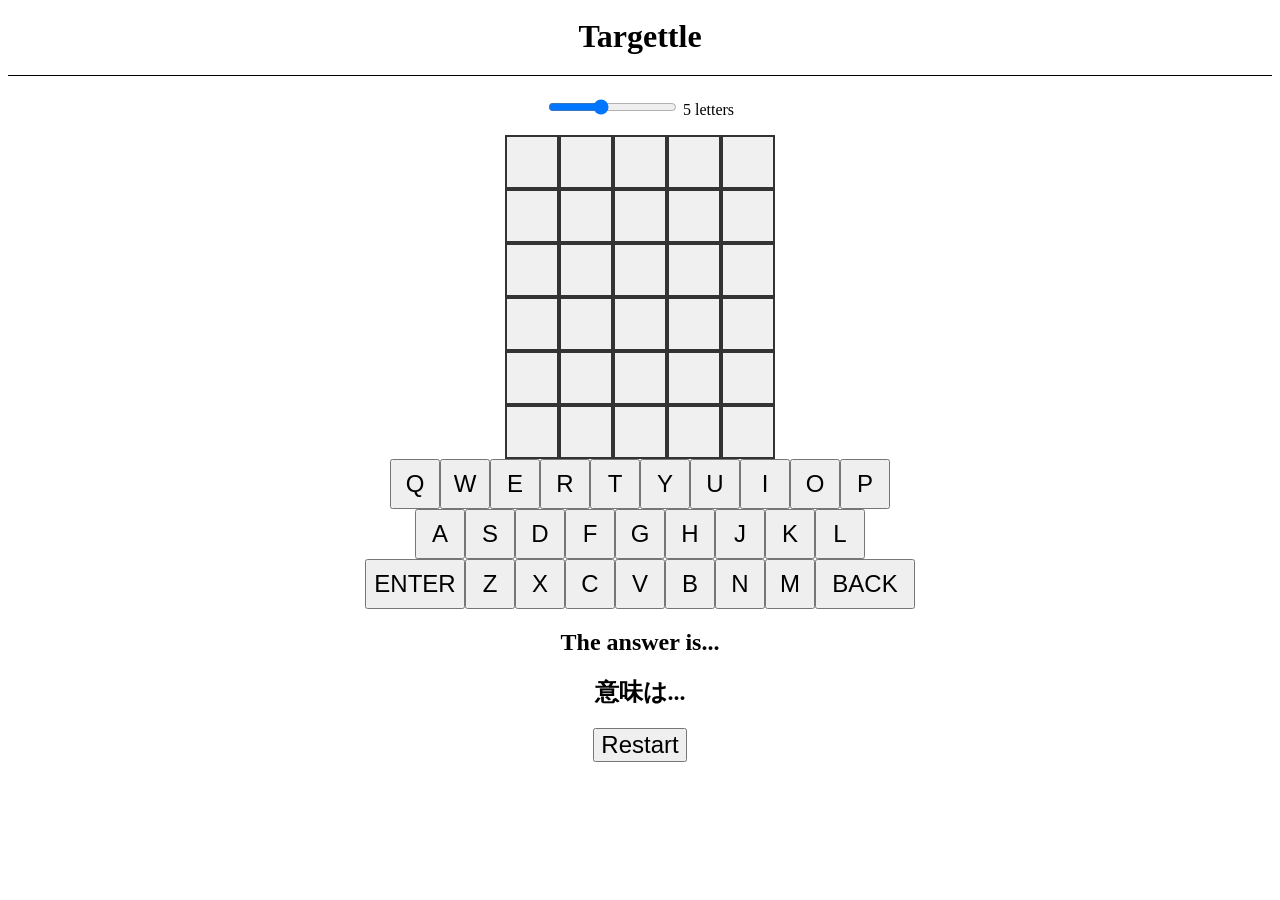
==== index.html @ 546e506e "Rename main.html to index.html" ====
<title>Targetle</title>
  <meta charset="UTF-8">
  <meta name="viewport" content="width=device-width, initial-scale=1.0">
  <meta name="description" content="単語推測ゲーム">
  <link href="style.css" rel="stylesheet" type="text/css" media="all">
</head>
 <!-- main -->
<body>
    
  <main id="main">
    <h1 style="text-align: center; border-bottom: solid 1px; padding: 10px 0px 20px 0px;";>Targettle</h1>

    <div style="text-align: center;">
    <input type="range" id="letters" min="3" max="8" style="margin-bottom: 20px;"/>
    <label for="letters" id="lettersLabel">5 letters</label>
    </div>

    <div id ="inputBoxes" class="boxes">
        

    </div>

    <div id="keyboad" class="keyboad">
        
    </div>

    <h2 id="answer"  style="text-align: center;"></h2>
    <h2 id="meaning"  style="text-align: center;"></h2>

    <div style="text-align: center;">
        <input type="button" id="restart" value="Restart" class="restart"/>
    </div>
    
   
    <script src ="script.js" ></script>
  </main>
 <!-- footer -->
    <footer role="contentinfo">
    </footer>
</body>
</html>
---- style.css ----
.boxes{
    text-align: center;
    
}
.boxes span{
    display: inline-block; /* 文字幅に合わせる */
    width: 50px;           /* 幅 */
    height: 50px;          /* 高さ */
    line-height: 50px;     /* 高さと合わせると垂直中央 */
    text-align: center;    /* 水平中央 */
    border: 2px solid #333; /* 枠線 */
    background-color: #f0f0f0; /* 背景色（任意） */
    font-weight: bold;
    font-size: xx-large;
}
.keyboad{
    text-align: center;
    
    user-select: none;
}
.keys
{
    display: inline-block;
    text-align: center;
    width: 50px ;
    height: 50px;
    font-size: x-large;
    user-select: none;

}
.bigkeys
{
    display: inline-block;
    text-align: center;
    width: 100px ;
    height: 50px;
    font-size: x-large;
    user-select: none;
}
.restart
{
    font-size: x-large;
}
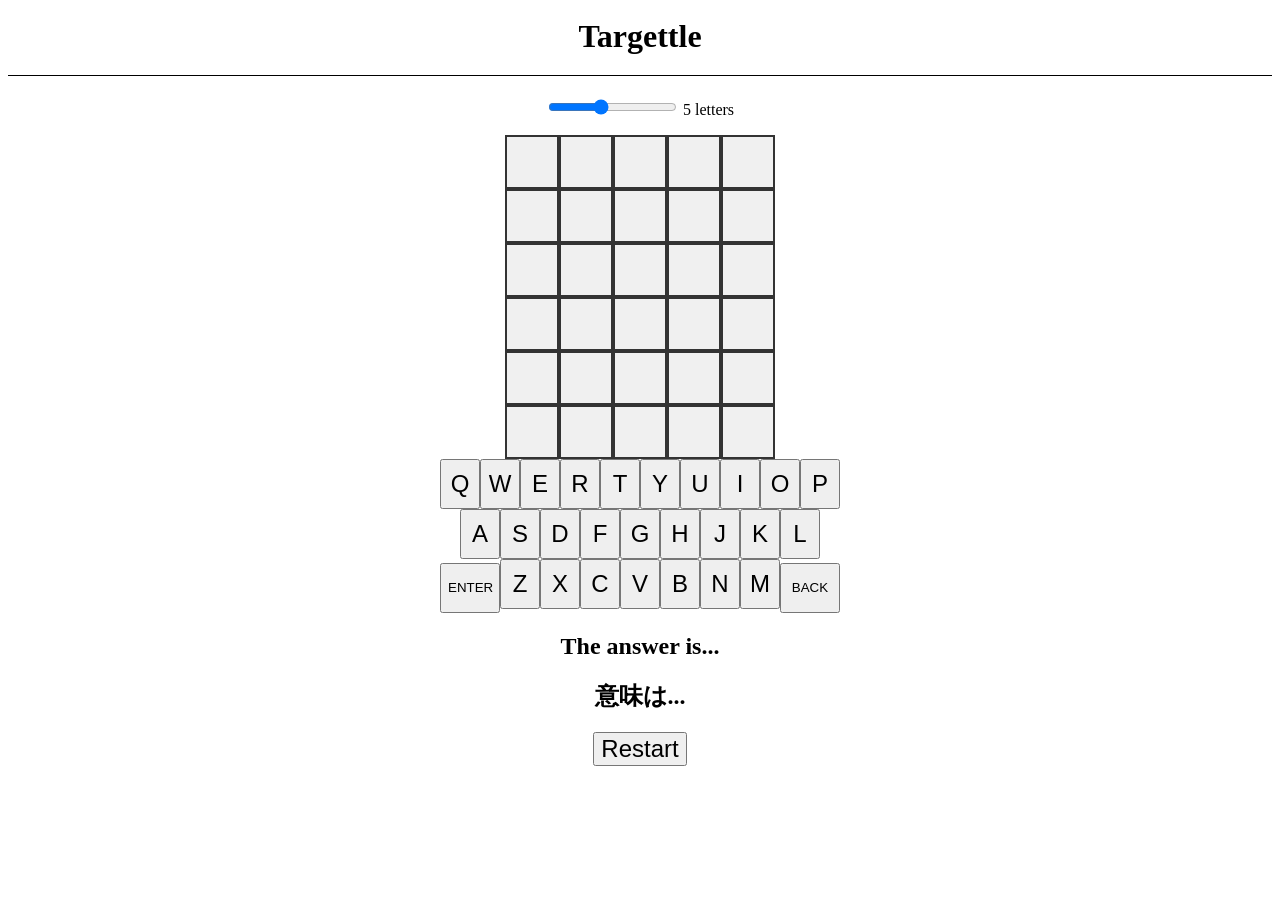
==== commit 10db9b5c: "message" ====
--- a/index.html
+++ b/index.html
@@ -12,7 +12,7 @@
     <h1 style="text-align: center; border-bottom: solid 1px; padding: 10px 0px 20px 0px;";>Targettle</h1>
 
     <div style="text-align: center;">
-    <input type="range" id="letters" min="3" max="8" style="margin-bottom: 20px;"/>
+    <input type="range" id="letters" min="3" max="8" value="5" style="margin-bottom: 20px;"/>
     <label for="letters" id="lettersLabel">5 letters</label>
     </div>
 
--- a/style.css
+++ b/style.css
@@ -22,7 +22,7 @@
 {
     display: inline-block;
     text-align: center;
-    width: 50px ;
+    width: 40px ;
     height: 50px;
     font-size: x-large;
     user-select: none;
@@ -32,9 +32,8 @@
 {
     display: inline-block;
     text-align: center;
-    width: 100px ;
+    width: 60px ;
     height: 50px;
-    font-size: x-large;
     user-select: none;
 }
 .restart
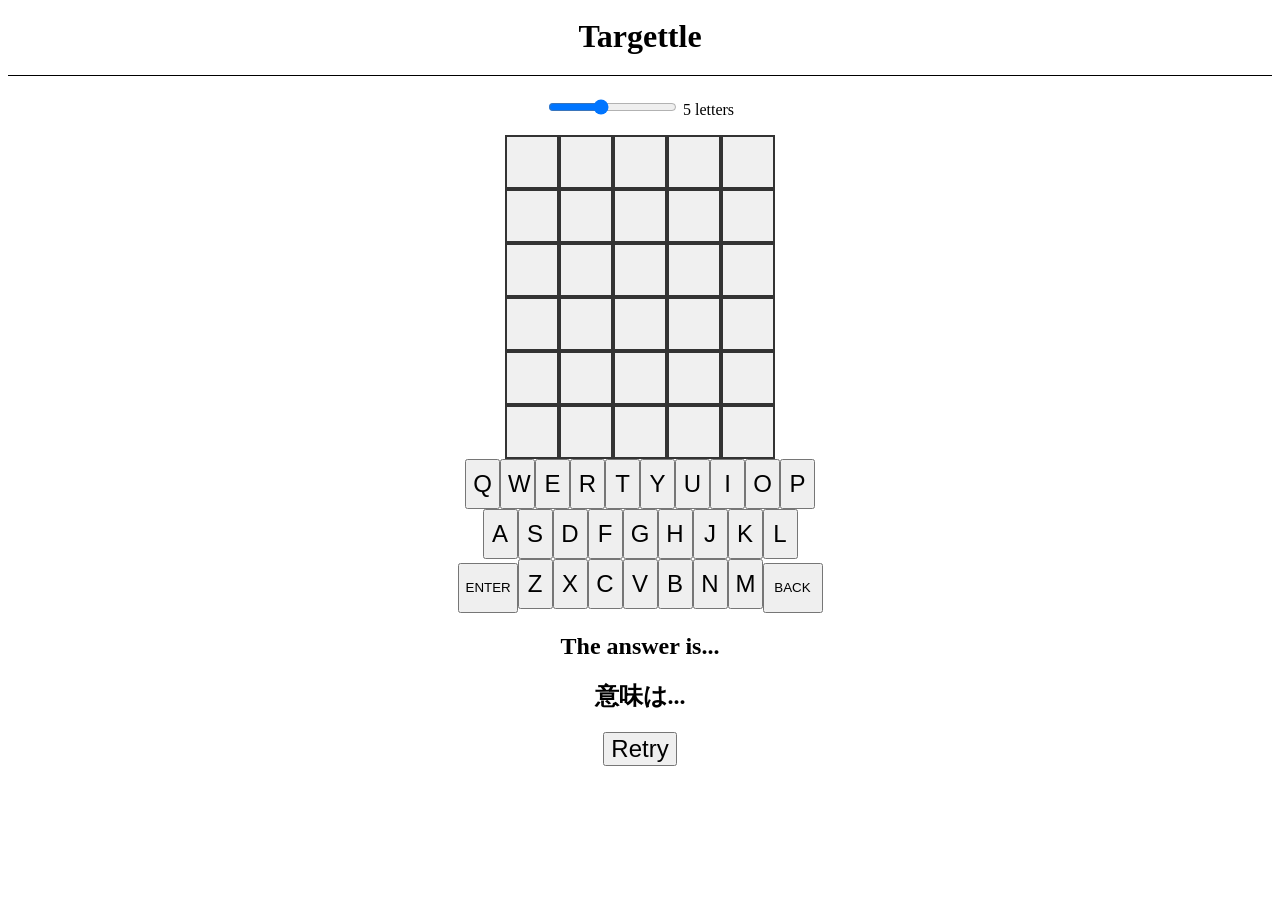
==== commit ca9d3b47: "UIFix" ====
--- a/index.html
+++ b/index.html
@@ -29,7 +29,7 @@
     <h2 id="meaning"  style="text-align: center;"></h2>
 
     <div style="text-align: center;">
-        <input type="button" id="restart" value="Restart" class="restart"/>
+        <input type="button" id="restart" value="Retry" class="restart"/>
     </div>
     
    
--- a/style.css
+++ b/style.css
@@ -1,6 +1,6 @@
 .boxes{
     text-align: center;
-    
+    white-space: nowrap
 }
 .boxes span{
     display: inline-block; /* 文字幅に合わせる */
@@ -10,6 +10,7 @@
     text-align: center;    /* 水平中央 */
     border: 2px solid #333; /* 枠線 */
     background-color: #f0f0f0; /* 背景色（任意） */
+    color:black;
     font-weight: bold;
     font-size: xx-large;
 }
@@ -22,11 +23,11 @@
 {
     display: inline-block;
     text-align: center;
-    width: 40px ;
+    width: 35px ;
     height: 50px;
     font-size: x-large;
     user-select: none;
-
+    color:black;
 }
 .bigkeys
 {
@@ -35,6 +36,7 @@
     width: 60px ;
     height: 50px;
     user-select: none;
+    color:black;
 }
 .restart
 {
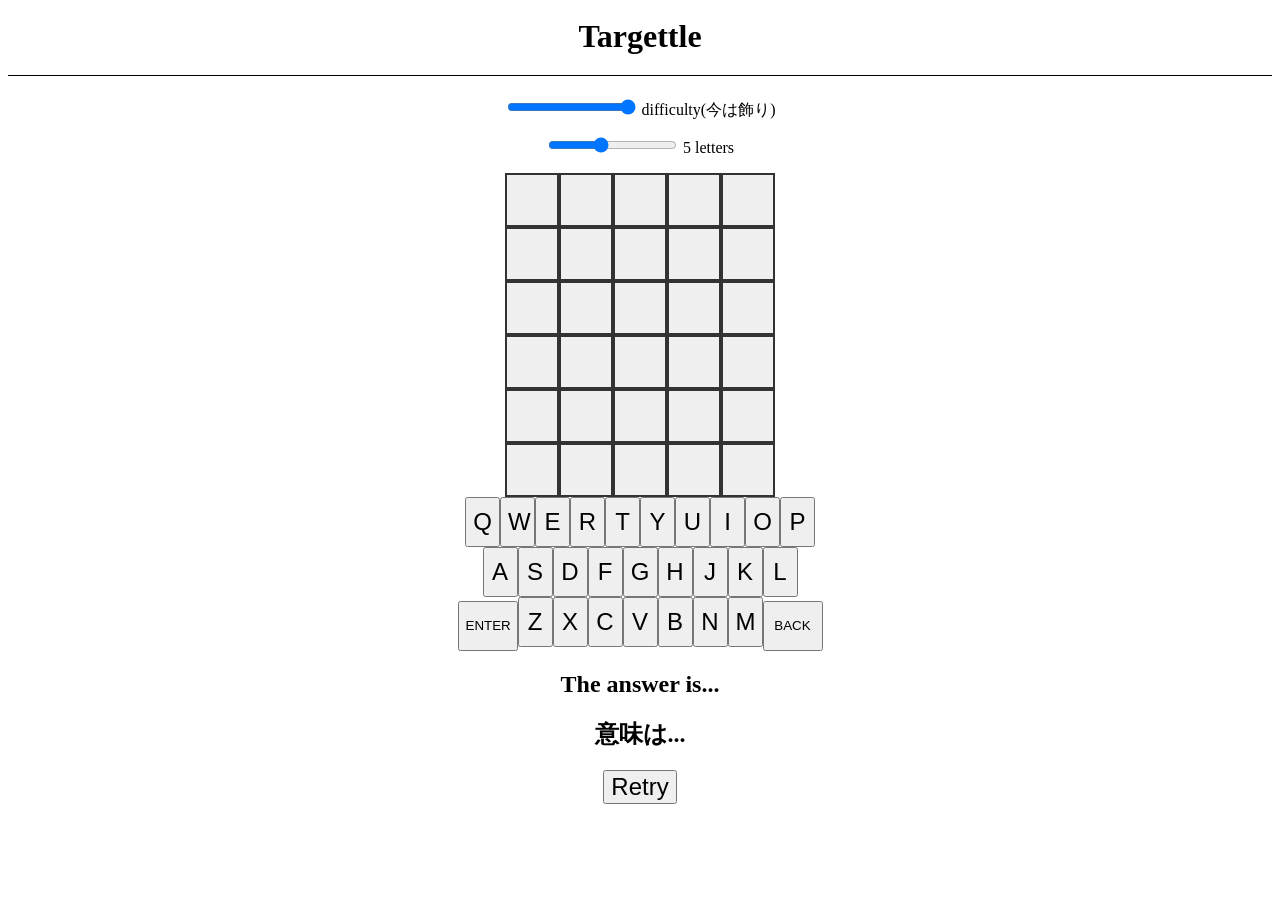
==== commit b4b2ac6d: "bugfix" ====
--- a/index.html
+++ b/index.html
@@ -1,5 +1,5 @@
 
-<title>Targetle</title>
+<title>Targettle</title>
   <meta charset="UTF-8">
   <meta name="viewport" content="width=device-width, initial-scale=1.0">
   <meta name="description" content="単語推測ゲーム">
@@ -12,8 +12,12 @@
     <h1 style="text-align: center; border-bottom: solid 1px; padding: 10px 0px 20px 0px;";>Targettle</h1>
 
     <div style="text-align: center;">
-    <input type="range" id="letters" min="3" max="8" value="5" style="margin-bottom: 20px;"/>
-    <label for="letters" id="lettersLabel">5 letters</label>
+      <input type="range" id="difficulty" min="1" max="5" value="5" style="margin-bottom: 20px;"/>
+        <label for="difficulty" id="difficultyLabel">difficulty(今は飾り)</label>
+    </div>
+    <div style="text-align: center;">
+      <input type="range" id="letters" min="3" max="8" value="5" style="margin-bottom: 20px;"/>
+        <label for="letters" id="lettersLabel">5 letters</label>
     </div>
 
     <div id ="inputBoxes" class="boxes">
